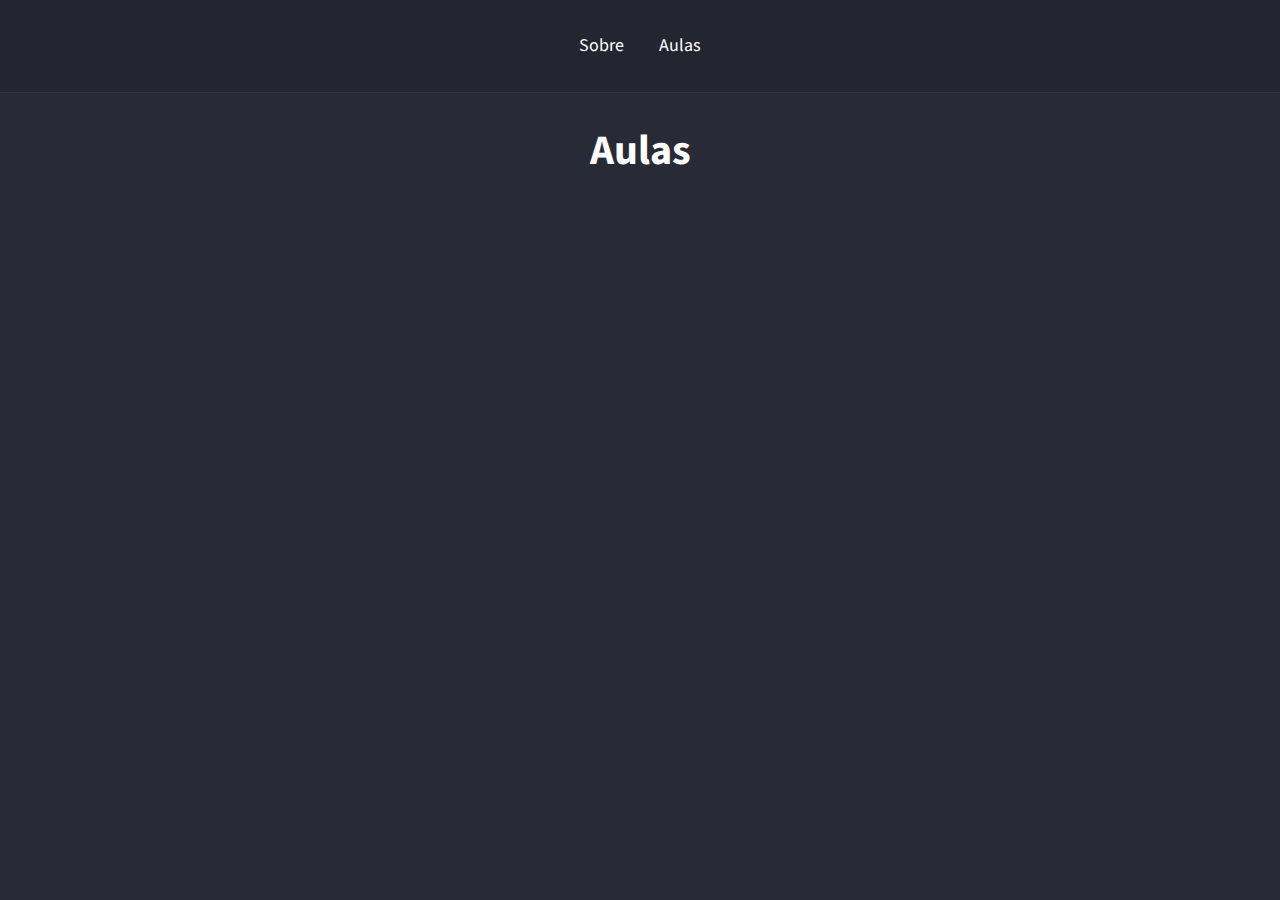
==== modulo02/classes.html @ 0a27e7ba "Inicio" ====
<!DOCTYPE html>
<html>

<head>
    <title>Rodrigo Almeida</title>
    <link rel="stylesheet" href="styles.css">
</head>

<body>
    <header>
        <div class="links">
            <a href="/">Sobre</a>
            <a href="/">Aulas</a>
        </div>
    </header>
    <div id="wrapper">
            <h1>Aulas</h1>
    </div>
</body>

</html>
---- modulo02/styles.css ----
@import "https://fonts.googleapis.com/css2?family=Source+Sans+Pro:wght@400;700&display=swap";

:root {
    --color-green: #50fa7b;
}

*{
    margin: 0;
    padding: 0;
    border: 0;
}
body {
    background: #282a36;
    color: white;
    font-family: 'Source Sans Pro', sans-serif;
}
header{
    padding: 32px;
    border-bottom: 1px solid #333;
    background: rgba(0, 0, 0, 0.1);
}
.links{
    text-align: center;
}
.links a{
    color: white;
    font-size: 18px;
    line-height: 28px;
    margin: 0 16px;
    text-decoration: none;
}
.links a:hover{
    color: var(--color-green);
    transition: color 200ms;
}

#wrapper{
    text-align: center;
    padding: 32px;
}

#wrapper img{
    border-radius: 50%;
    border: 5px solid var(--color-green);
    margin-bottom: 32px;
    height: 300px;
}

#wrapper h1{
    font-size: 42px;
    line-height: 52px;
    font-weight: bold;
}

#wrapper h2{
    font-size: 24px;
    line-height: 34px;
    font-weight: normal;
    margin-top: 8px;
    opacity: 0.8;
}

#wrapper p{
    max-width: 500px;
    margin: 32px auto;
    font-size: 24px;
    line-height: 34px;
}

#wrapper p a{
    color: var(--color-green);
}

#links-footer a{
    border-bottom: 1px solid var(--color-green);
}

/*pagina de portfolio*/
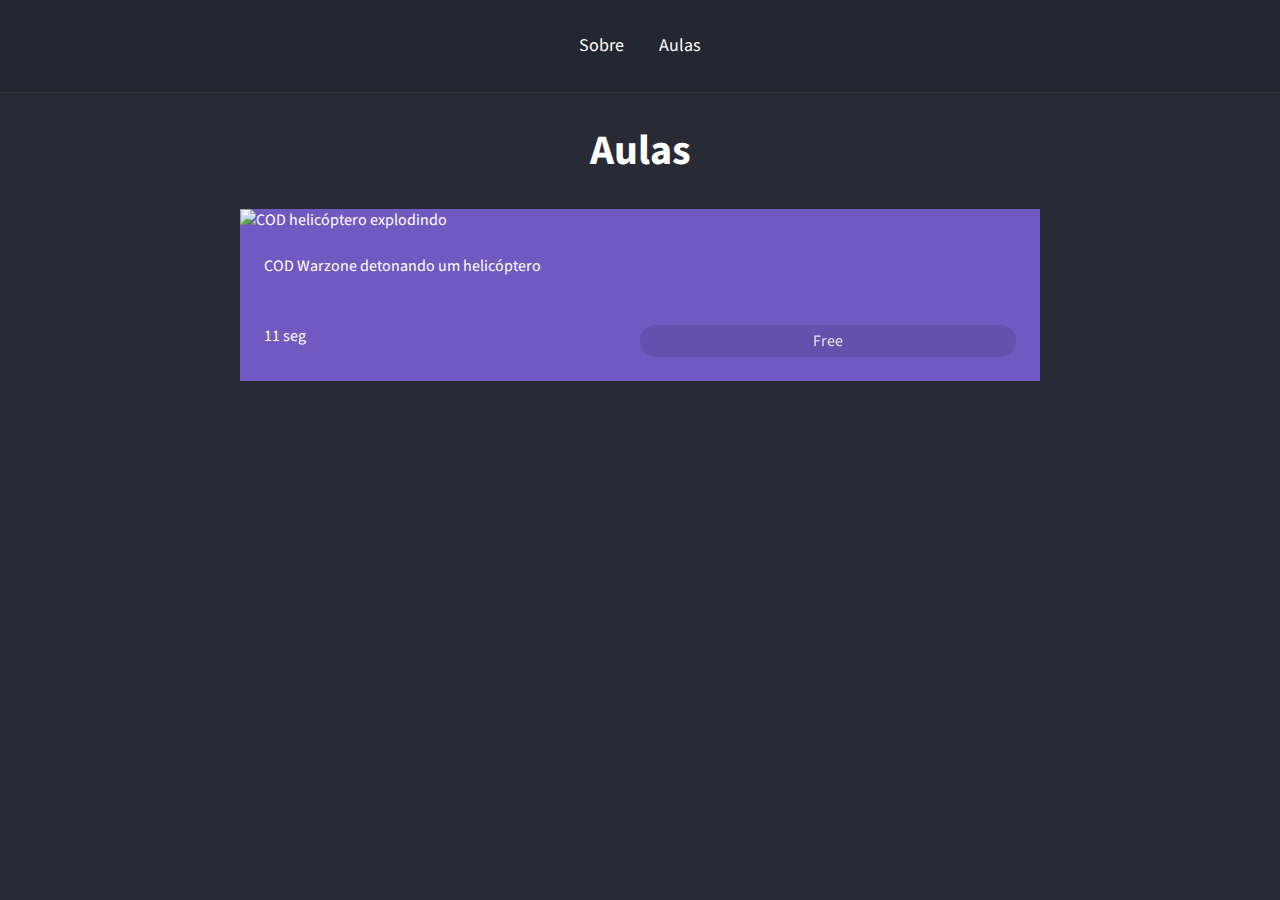
==== commit 6e9c64bc: "Criacao e estilizacao de card" ====
--- a/modulo02/classes.html
+++ b/modulo02/classes.html
@@ -14,8 +14,23 @@
         </div>
     </header>
     <div id="wrapper">
-            <h1>Aulas</h1>
+        <h1>Aulas</h1>
     </div>
+
+    <section class="cards">
+        <div class="card">
+            <div class="card__image-container">
+                <img src="https://img.youtube.com/vi/QTH0HeVxhtU/maxresdefault.jpg" alt="COD helicóptero explodindo">
+            </div>
+            <div class="card__content">
+                <p>COD Warzone detonando um helicóptero</p>
+            </div>
+            <div class="card__info">
+                <p>11 seg</p>
+                <p class="card__price">Free</p>
+            </div>
+        </div>
+    </section>
 </body>
 
 </html>--- a/modulo02/styles.css
+++ b/modulo02/styles.css
@@ -2,6 +2,7 @@
 
 :root {
     --color-green: #50fa7b;
+    --color-rocket: #7159c1;
 }
 
 *{
@@ -75,4 +76,34 @@
     border-bottom: 1px solid var(--color-green);
 }
 
-/*pagina de portfolio*/+/*===CARDS ===*/
+.cards{
+    max-width: 800px;
+    margin: 0 auto;
+}
+
+.card {
+    background-color: var(--color-rocket);
+}
+
+.card__image-container img{
+    width: 100%;
+}
+
+.card__content,
+.card__info{
+    padding: 24px;
+}
+
+.card__info{
+    display: grid;
+    grid-template-columns: 1fr 1fr;
+}
+
+.card__price{
+    background-color: var(--color-rocket);
+    filter: brightness(90%);
+    padding: 5px 20px;
+    border-radius: 20px;
+    text-align: center;
+}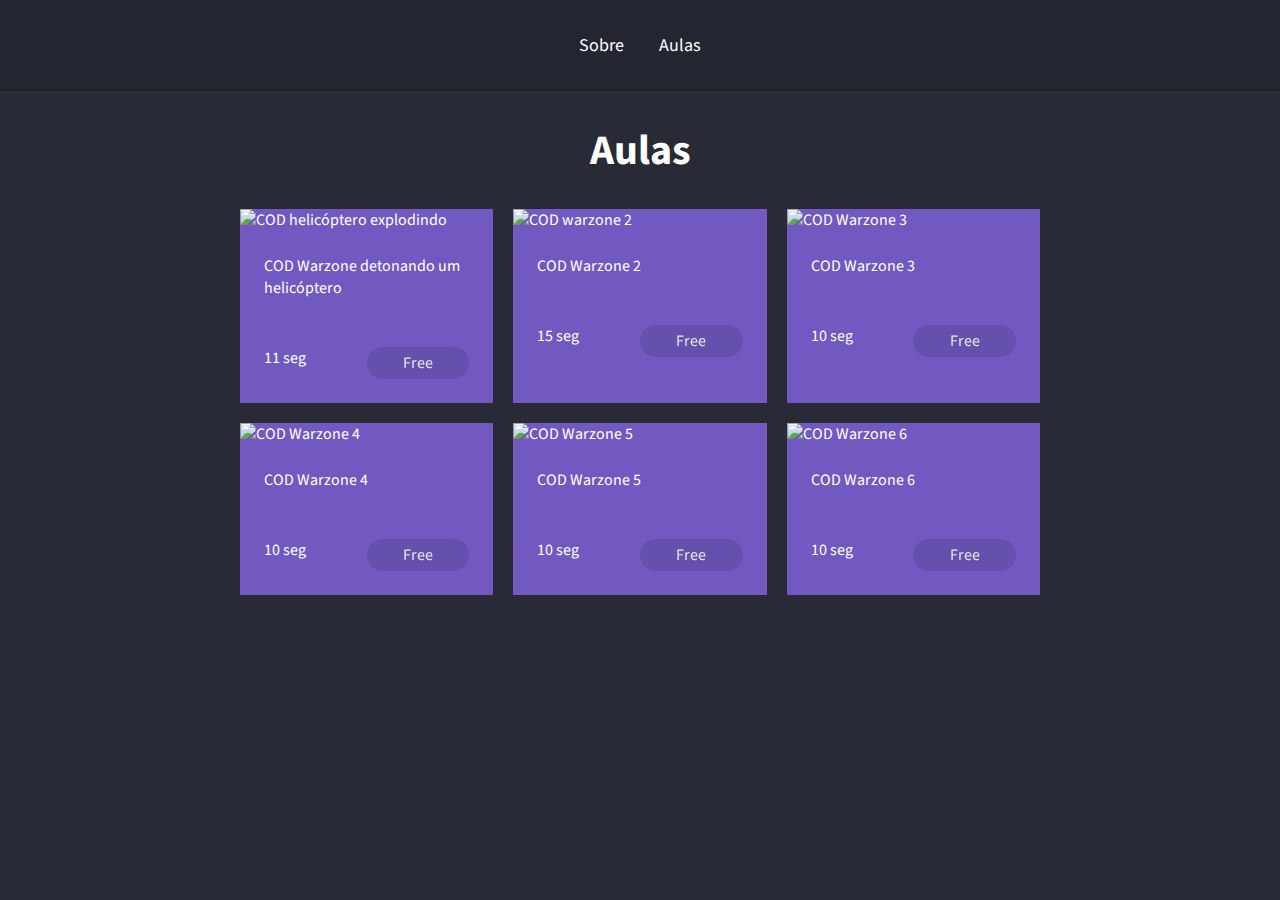
==== commit bd3d581a: "Multiplicando os cards e alterando manualmente" ====
--- a/modulo02/classes.html
+++ b/modulo02/classes.html
@@ -30,6 +30,71 @@
                 <p class="card__price">Free</p>
             </div>
         </div>
+
+        <div class="card">
+            <div class="card__image-container">
+                <img src="https://img.youtube.com/vi/-x-3Ej0kSIk/maxresdefault.jpg" alt="COD warzone 2">
+            </div>
+            <div class="card__content">
+                <p>COD Warzone 2</p>
+            </div>
+            <div class="card__info">
+                <p>15 seg</p>
+                <p class="card__price">Free</p>
+            </div>
+        </div>
+
+        <div class="card">
+            <div class="card__image-container">
+                <img src="https://img.youtube.com/vi/hn-WUgEGgIE/maxresdefault.jpg" alt="COD Warzone 3">
+            </div>
+            <div class="card__content">
+                <p>COD Warzone 3</p>
+            </div>
+            <div class="card__info">
+                <p>10 seg</p>
+                <p class="card__price">Free</p>
+            </div>
+        </div>
+
+        <div class="card">
+            <div class="card__image-container">
+                <img src="https://img.youtube.com/vi/PWftVerflKA/maxresdefault.jpg" alt="COD Warzone 4">
+            </div>
+            <div class="card__content">
+                <p>COD Warzone 4</p>
+            </div>
+            <div class="card__info">
+                <p>10 seg</p>
+                <p class="card__price">Free</p>
+            </div>
+        </div>
+
+        <div class="card">
+            <div class="card__image-container">
+                <img src="https://img.youtube.com/vi/JmQbomPYjfc/maxresdefault.jpg" alt="COD Warzone 5">
+            </div>
+            <div class="card__content">
+                <p>COD Warzone 5</p>
+            </div>
+            <div class="card__info">
+                <p>10 seg</p>
+                <p class="card__price">Free</p>
+            </div>
+        </div>
+
+        <div class="card">
+            <div class="card__image-container">
+                <img src="https://img.youtube.com/vi/OxezL1gCv18/maxresdefault.jpg" alt="COD Warzone 6">
+            </div>
+            <div class="card__content">
+                <p>COD Warzone 6</p>
+            </div>
+            <div class="card__info">
+                <p>10 seg</p>
+                <p class="card__price">Free</p>
+            </div>
+        </div>
     </section>
 </body>
 
--- a/modulo02/styles.css
+++ b/modulo02/styles.css
@@ -80,6 +80,9 @@
 .cards{
     max-width: 800px;
     margin: 0 auto;
+    display: grid;
+    grid-template-columns: 1fr 1fr 1fr;
+    gap: 20px;
 }
 
 .card {
@@ -106,4 +109,6 @@
     padding: 5px 20px;
     border-radius: 20px;
     text-align: center;
-}+}
+
+/*modal*/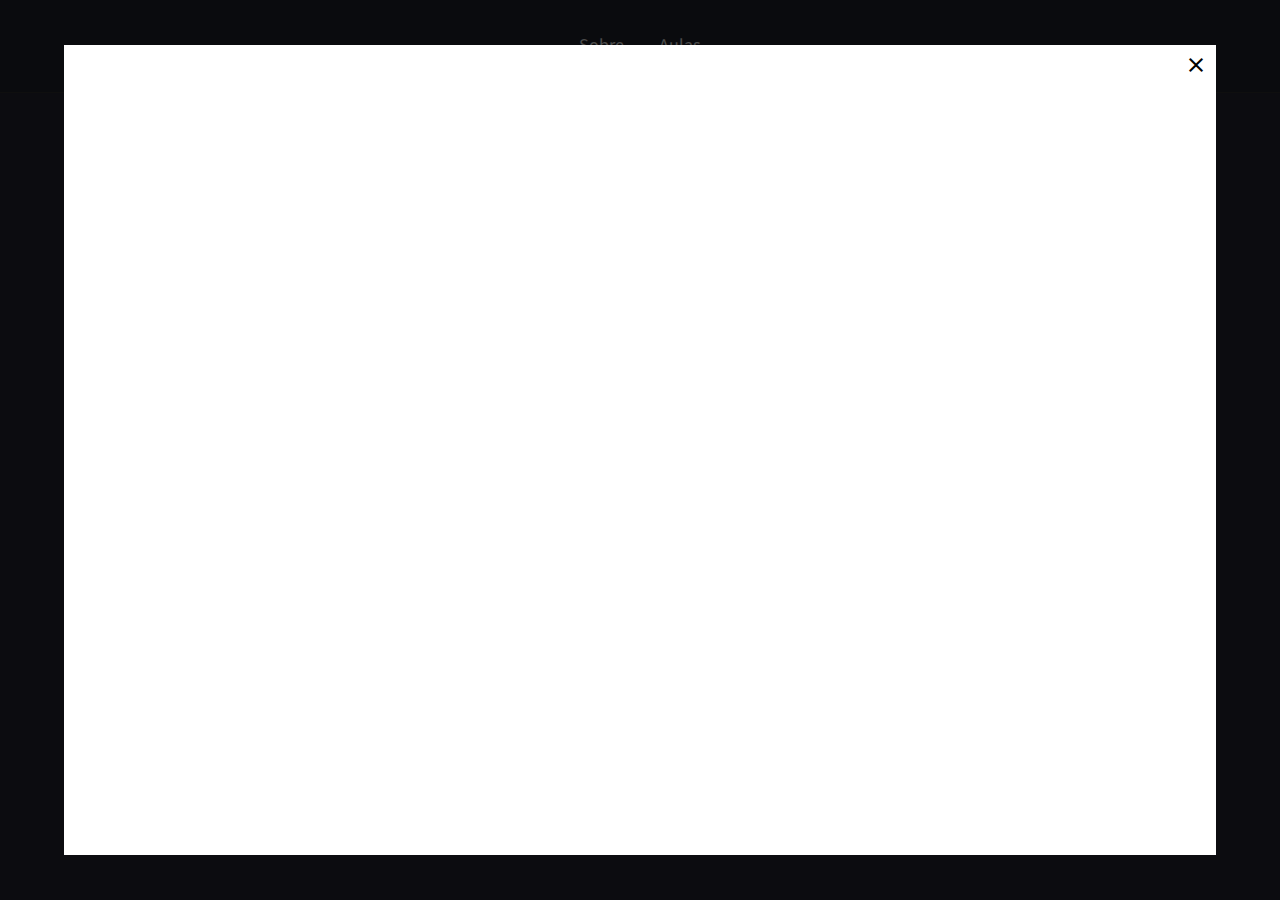
==== commit 35e125a8: "Adicionado o modal, tela para visualizar os vídeos" ====
--- a/modulo02/classes.html
+++ b/modulo02/classes.html
@@ -3,6 +3,8 @@
 
 <head>
     <title>Rodrigo Almeida</title>
+    <link href="https://fonts.googleapis.com/icon?family=Material+Icons"
+      rel="stylesheet">
     <link rel="stylesheet" href="styles.css">
 </head>
 
@@ -96,6 +98,16 @@
             </div>
         </div>
     </section>
+
+    <div class="modal-overlay active">
+        <div class="modal">
+            <a class="close-modal">
+                <i class="material-icons">close</i>
+            </a>
+
+            <div class="model-content"></div>
+        </div>
+    </div>
 </body>
 
 </html>--- a/modulo02/styles.css
+++ b/modulo02/styles.css
@@ -111,4 +111,37 @@
     text-align: center;
 }
 
-/*modal*/+/* === Modal === */
+.modal-overlay{
+    background-color: rgba(0, 0, 0, 0.7);
+    width: 100%;
+    height: 100%;
+    position: fixed;
+    top: 0;
+    opacity: 0;
+    visibility: hidden;
+}
+
+.modal {
+    background-color: white;
+    width: 90%;
+    height: 90%;
+    margin: 5vh auto;
+    position: relative;
+}
+
+.modal .close-modal {
+    color: black;
+    position: absolute;
+    right: 8px;
+    top: 8px;
+    cursor: pointer;
+}
+
+/* === Modal.active === */
+.modal-overlay.active{
+    opacity: 1;
+    visibility: visible;
+}
+
+/*DOM*/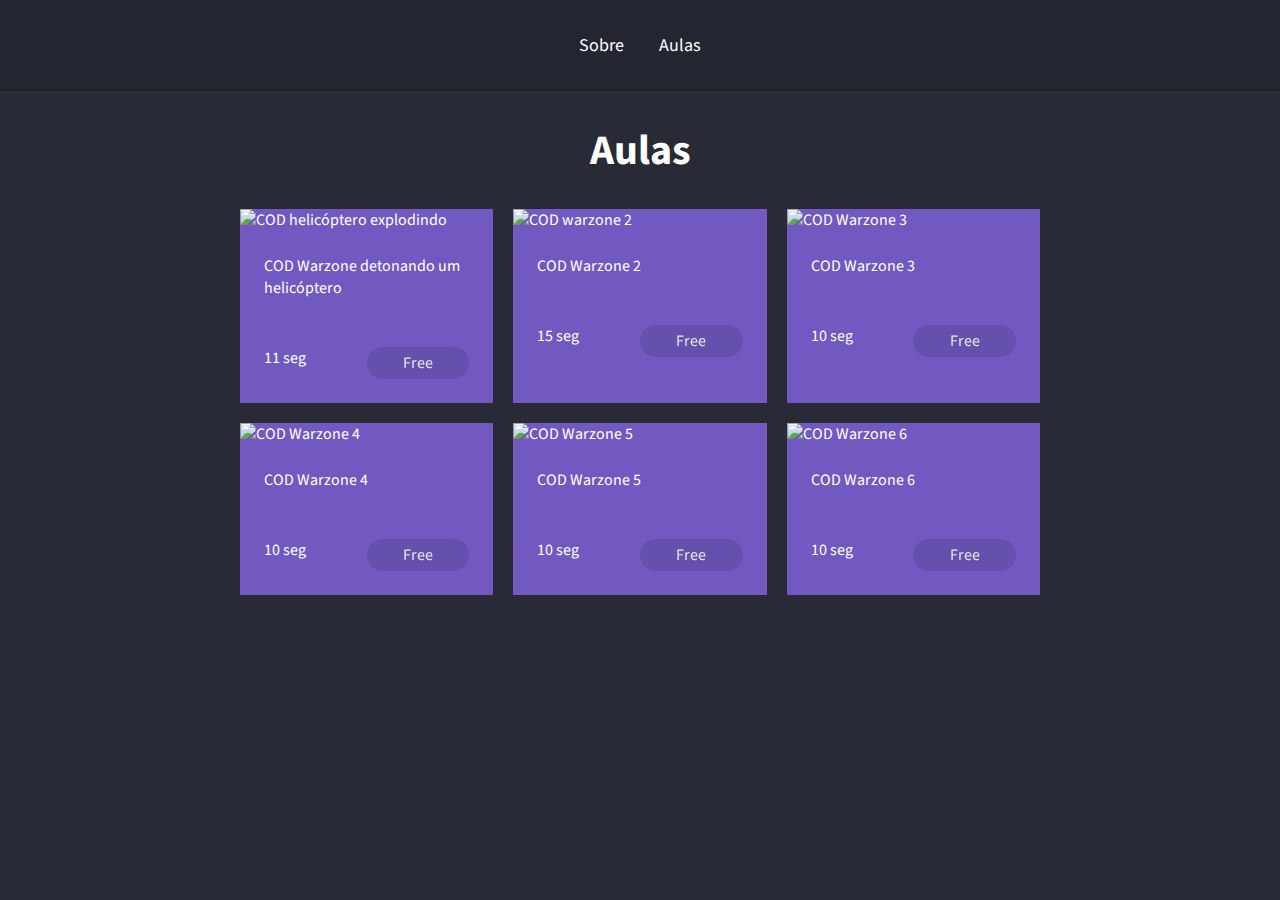
==== commit d46d9821: "adicionado script para abrir e fechar o modal" ====
--- a/modulo02/classes.html
+++ b/modulo02/classes.html
@@ -99,7 +99,7 @@
         </div>
     </section>
 
-    <div class="modal-overlay active">
+    <div class="modal-overlay">
         <div class="modal">
             <a class="close-modal">
                 <i class="material-icons">close</i>
@@ -108,6 +108,9 @@
             <div class="model-content"></div>
         </div>
     </div>
+
+    <script src="scripts.js"></script>
+
 </body>
 
 </html>--- a/modulo02/styles.css
+++ b/modulo02/styles.css
@@ -144,4 +144,4 @@
     visibility: visible;
 }
 
-/*DOM*/+/*videos dinamicos*/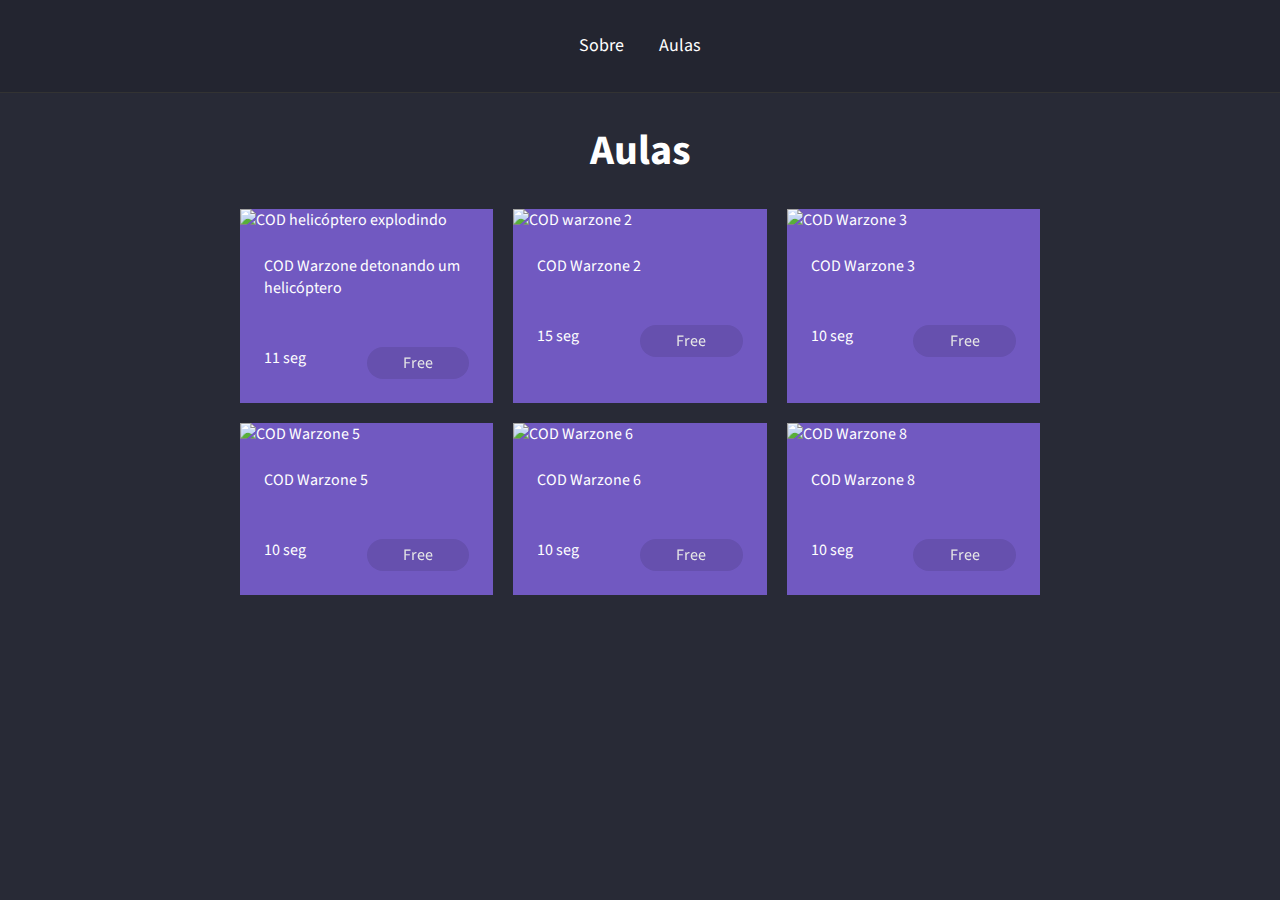
==== commit 0cec96ec: "video adicionado ao overlay com interação em JS" ====
--- a/modulo02/classes.html
+++ b/modulo02/classes.html
@@ -20,7 +20,7 @@
     </div>
 
     <section class="cards">
-        <div class="card">
+        <div class="card" id="QTH0HeVxhtU">
             <div class="card__image-container">
                 <img src="https://img.youtube.com/vi/QTH0HeVxhtU/maxresdefault.jpg" alt="COD helicóptero explodindo">
             </div>
@@ -33,9 +33,9 @@
             </div>
         </div>
 
-        <div class="card">
+        <div class="card" id="OxezL1gCv18">
             <div class="card__image-container">
-                <img src="https://img.youtube.com/vi/-x-3Ej0kSIk/maxresdefault.jpg" alt="COD warzone 2">
+                <img src="https://img.youtube.com/vi/OxezL1gCv18/maxresdefault.jpg" alt="COD warzone 2">
             </div>
             <div class="card__content">
                 <p>COD Warzone 2</p>
@@ -46,9 +46,9 @@
             </div>
         </div>
 
-        <div class="card">
+        <div class="card" id="-x-3Ej0kSIk">
             <div class="card__image-container">
-                <img src="https://img.youtube.com/vi/hn-WUgEGgIE/maxresdefault.jpg" alt="COD Warzone 3">
+                <img src="https://img.youtube.com/vi/-x-3Ej0kSIk/maxresdefault.jpg" alt="COD Warzone 3">
             </div>
             <div class="card__content">
                 <p>COD Warzone 3</p>
@@ -59,22 +59,9 @@
             </div>
         </div>
 
-        <div class="card">
+        <div class="card" id="hn-WUgEGgIE">
             <div class="card__image-container">
-                <img src="https://img.youtube.com/vi/PWftVerflKA/maxresdefault.jpg" alt="COD Warzone 4">
-            </div>
-            <div class="card__content">
-                <p>COD Warzone 4</p>
-            </div>
-            <div class="card__info">
-                <p>10 seg</p>
-                <p class="card__price">Free</p>
-            </div>
-        </div>
-
-        <div class="card">
-            <div class="card__image-container">
-                <img src="https://img.youtube.com/vi/JmQbomPYjfc/maxresdefault.jpg" alt="COD Warzone 5">
+                <img src="https://img.youtube.com/vi/hn-WUgEGgIE/maxresdefault.jpg" alt="COD Warzone 5">
             </div>
             <div class="card__content">
                 <p>COD Warzone 5</p>
@@ -85,12 +72,25 @@
             </div>
         </div>
 
-        <div class="card">
+        <div class="card" id="PWftVerflKA">
             <div class="card__image-container">
-                <img src="https://img.youtube.com/vi/OxezL1gCv18/maxresdefault.jpg" alt="COD Warzone 6">
+                <img src="https://img.youtube.com/vi/PWftVerflKA/maxresdefault.jpg" alt="COD Warzone 6">
             </div>
             <div class="card__content">
                 <p>COD Warzone 6</p>
+            </div>
+            <div class="card__info">
+                <p>10 seg</p>
+                <p class="card__price">Free</p>
+            </div>
+        </div>
+
+        <div class="card" id="JmQbomPYjfc">
+            <div class="card__image-container">
+                <img src="https://img.youtube.com/vi/JmQbomPYjfc/maxresdefault.jpg" alt="COD Warzone 8">
+            </div>
+            <div class="card__content">
+                <p>COD Warzone 8</p>
             </div>
             <div class="card__info">
                 <p>10 seg</p>
@@ -105,7 +105,9 @@
                 <i class="material-icons">close</i>
             </a>
 
-            <div class="model-content"></div>
+            <div class="model-content">
+                <iframe src="" frameborder="0"></iframe>
+            </div>
         </div>
     </div>
 
--- a/modulo02/styles.css
+++ b/modulo02/styles.css
@@ -144,4 +144,9 @@
     visibility: visible;
 }
 
-/*videos dinamicos*/+iframe{
+    width: 100%;
+    height: 90%;
+    position: absolute;
+    top: 5%;
+}